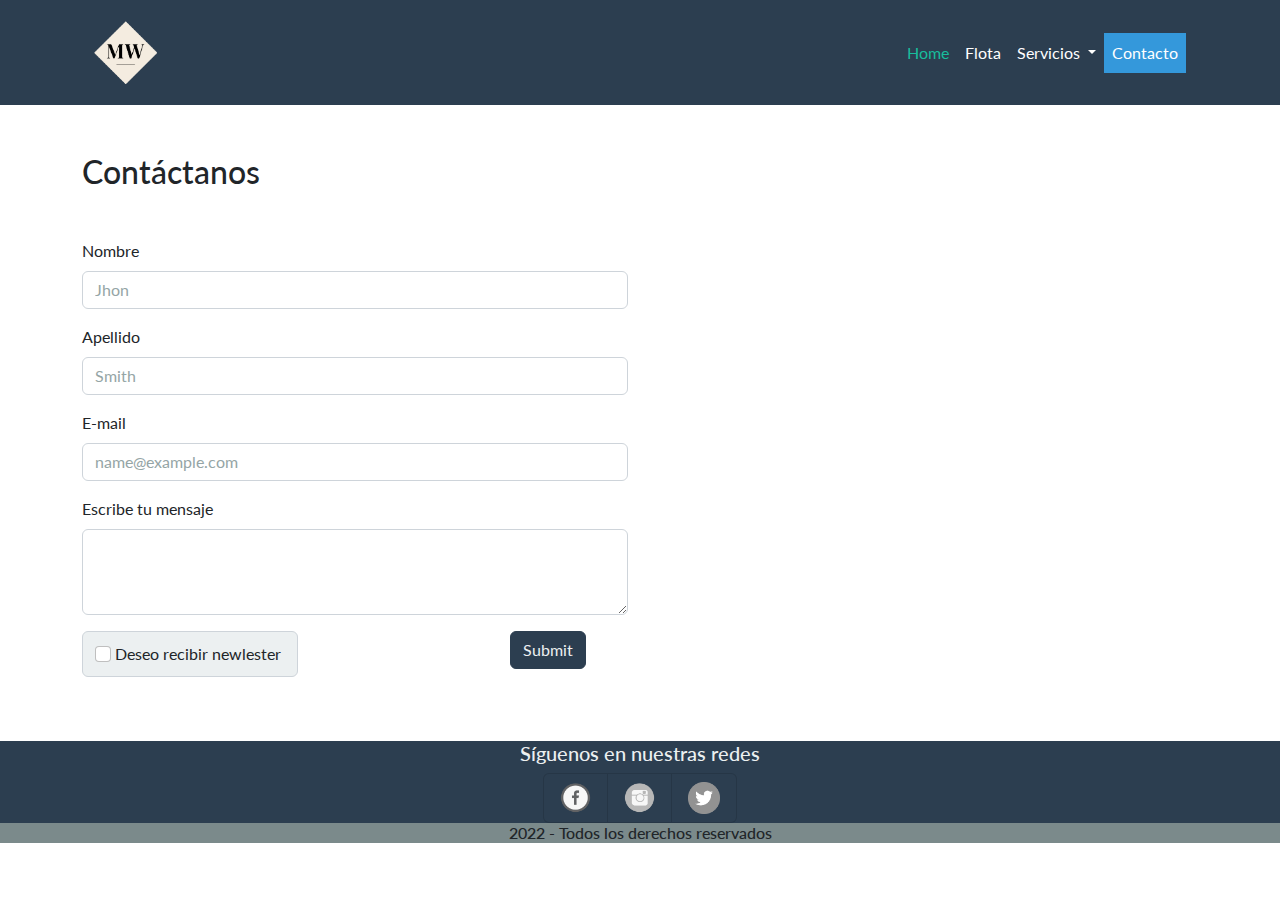
==== pages/contacto.html @ 02913297 "Se agrega proyecto a github" ====
<!DOCTYPE html>
<html lang="en">
<head>
    <meta charset="UTF-8">
    <meta http-equiv="X-UA-Compatible" content="IE=edge">
    <meta name="viewport" content="width=device-width, initial-scale=1.0">
    <link rel="shortcut icon" href="../assets/images/favicon.ico" type="image/x-icon">
    <title>Logística MW con Boostrap</title>
    <link href="https://cdn.jsdelivr.net/npm/bootstrap@5.2.0/dist/css/bootstrap.min.css" rel="stylesheet">
    <script src="https://cdn.jsdelivr.net/npm/bootstrap@5.2.0/dist/js/bootstrap.bundle.min.js"></script>
    <link rel="stylesheet" href="../bootstrap.min.css">
    <link rel="stylesheet" href="../style.css">
</head>
<body>
    <header class="bg-primary">
        <div class="container">
            <nav class="navbar navbar-expand-lg navbar-dark">
                <div class="container-fluid">
                  <a class="navbar-brand" href="#"><img src="../assets/images/logo-mw.jpg" alt=""></a>
                  <button class="navbar-toggler" type="button" data-bs-toggle="collapse" data-bs-target="#navbarSupportedContent" aria-controls="navbarSupportedContent" aria-expanded="false" aria-label="Toggle navigation">
                    <span class="navbar-toggler-icon"></span>
                  </button>
                  <div class="collapse navbar-collapse" id="navbarSupportedContent">
                    <ul class="navbar-nav ms-auto mb-2 mb-lg-0">
                      <li class="nav-item">
                        <a class="nav-link active" aria-current="page" href="../index.html">Home</a>
                      </li>
                      <li class="nav-item">
                        <a class="nav-link" href="./flota.html">Flota</a>
                      </li>
                      <li class="nav-item dropdown">
                        <a class="nav-link dropdown-toggle" href="#" role="button" data-bs-toggle="dropdown" aria-expanded="false">
                          Servicios
                        </a>
                        <ul class="dropdown-menu">
                          <li><a class="dropdown-item" href="./servicios.html">Llega hoy</a></li>
                          <li><a class="dropdown-item" href="./servicios.html">Traslado inmediato</a></li>
                          <li><a class="dropdown-item" href="./servicios.html">Envíos fuera de Buenos Aires</a></li>
                          <li><hr class="dropdown-divider"></li>
                          <li><a class="dropdown-item" href="./servicios.html">Precios</a></li>
                        </ul>
                      </li>
                      <li class="nav-item">
                        <a class="nav-link bg-info text-center" href="./contacto.html">Contacto</a>
                      </li>
                    </ul>
                  </div>
                </div>
              </nav>
        </div>
    </header>
    <main>
        <section class="container">
            <form class="row">
                <div class="col-12">
                    <h3 class="mt-5 mb-5">Contáctanos</h3>
                </div>
                <div class="col-12 col-md-6">
                    <div class="mb-3">
                        <label for="exampleFormControlInput1" class="form-label">Nombre</label>
                        <input type="text" class="form-control" id="exampleFormControlInput1" placeholder="Jhon">
                    </div>
                    <div class="mb-3">
                        <label for="exampleFormControlInput2" class="form-label">Apellido</label>
                        <input type="text" class="form-control" id="exampleFormControlInput2" placeholder="Smith">
                    </div>
                    <div class="mb-3">
                        <label for="exampleFormControlInput3" class="form-label">E-mail</label>
                        <input type="email" class="form-control" id="exampleFormControlInput3" placeholder="name@example.com">
                    </div>
                    <div class="mb-3">
                        <label for="exampleFormControlTextarea1" class="form-label">Escribe tu mensaje</label>
                        <textarea class="form-control" id="exampleFormControlTextarea1" rows="3"></textarea>
                    </div>
                    <div class="container p-0">
                        <div class="row justify-content-between">
                            <div class="col-12 col-sm-9">
                                <div class="input-group mb-3">
                                    <div class="input-group-text">
                                      <input class="form-check-input mt-0" id="exampleFormControlInput4" type="checkbox" value="" aria-label="Checkbox for following text input">
                                      <label class="p-1" for="exampleFormControlInput4">Deseo recibir newlester</label>
                                    </div>
                                </div>
                            </div>
                            <div class="col-12 col-sm-3 ">
                                <div class="mb-3">
                                    <input class="btn btn-primary text-light m-0" type="submit">
                                </div>
                            </div>
                        </div>
                    </div>
                </div>
            </form>
        </section>
    </main>
    <footer class="bg-primary mt-5">
        <div class="container">
            <div class="row">
                <div class="col-12 text-center">
                    <h5 class="text-light">Síguenos en nuestras redes</h5>
                </div>
                <div class="col-12">
                    <ul class="list-group list-group-horizontal justify-content-center">
                        <li class="list-group-item bg-primary"><img src="../assets/images/facebook-icon.png" alt=""></li>
                        <li class="list-group-item bg-primary"><img src="../assets/images/instagram-logo.png" alt=""></li>
                        <li class="list-group-item bg-primary"><img src="../assets/images/twitter-logo.png" alt=""></li>
                    </ul>
                </div>
            </div>
        </div>
        <div class="bg-dark text-center">
            <h6 class="m-0">2022 - Todos los derechos reservados</h6>
        </div>
    </footer>
</body>
---- style.css ----
body{
    min-width: 320px;
}
.carousel {
    height: 66.67%;
    margin-bottom: 0;
}
.carousel-inner, .carousel-item img{ 
    height: 70vh;
    object-fit: cover;
}

.navbar-brand img{
    height: 7vh;
}
.carousel__txt{
    background-color: rgba(0, 0, 0, 0.507);
}
.title{
    text-align: center;
    padding: 1em;
}
.list-group li{
    text-align: center;
}
.card{
    margin: 0 auto;
    margin-bottom: 4rem;
}
.list-group-item img{
    height: 2rem;
}
.card-tall img{
    height: 30vh;
    min-height: 200px;
    object-fit: cover;
}
.wp-logo img{
    height: 30px;
}
.bg-image{
    height: 60vh;
    max-height: 400px;
    min-height: 200px;
    background-image: url(./assets/images/rastreo-satelital.png);
    background-size: cover;
    background-position: center;
}
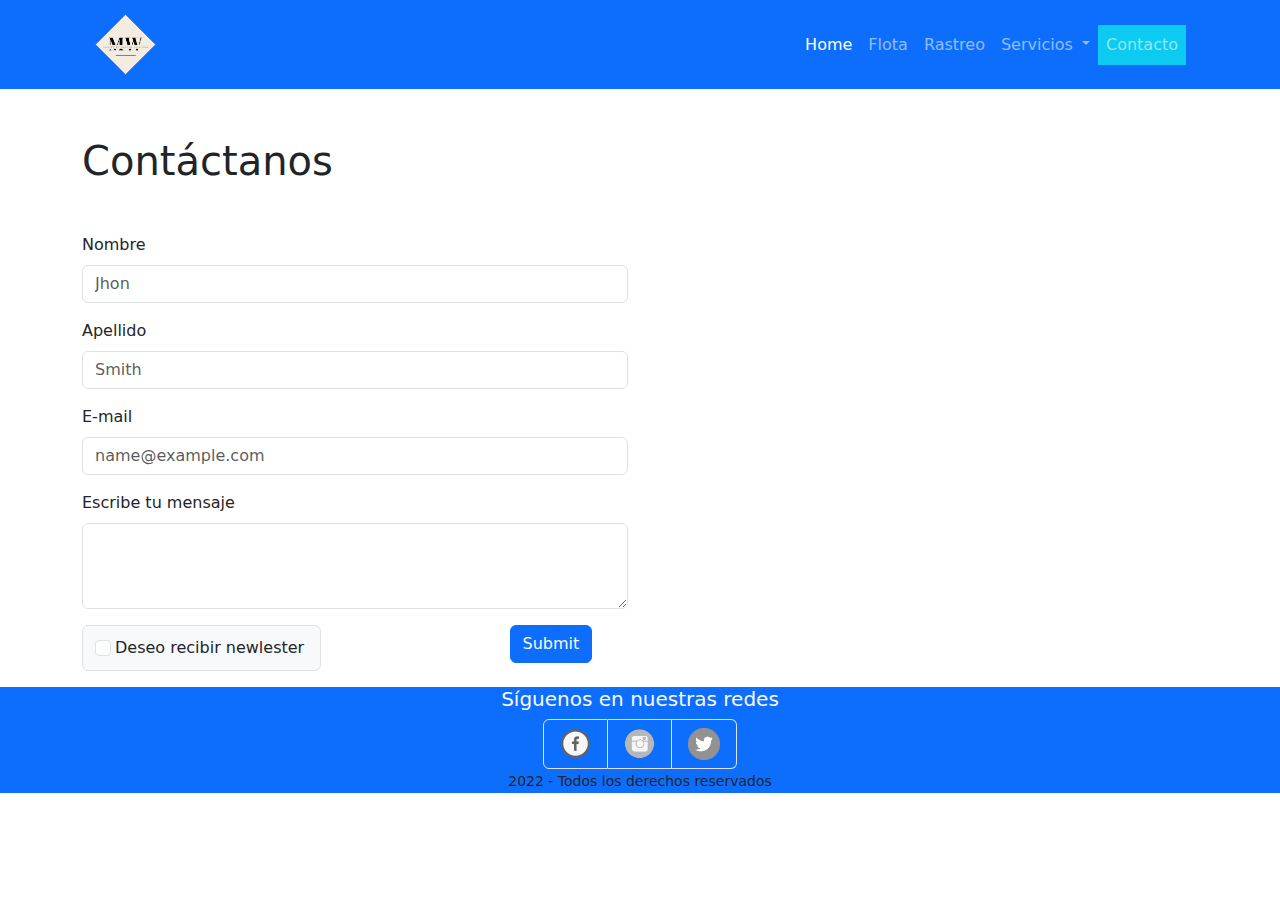
==== commit f61710cd: "se hacen correcciones en enlaces de nav de index y se corrige jerarquía de h1 al h6" ====
--- a/pages/contacto.html
+++ b/pages/contacto.html
@@ -16,7 +16,9 @@
         <div class="container">
             <nav class="navbar navbar-expand-lg navbar-dark">
                 <div class="container-fluid">
-                  <a class="navbar-brand" href="#"><img src="../assets/images/logo-mw.jpg" alt=""></a>
+                    <a class="navbar-brand" href="../index.html">
+                        <img src="../assets/images/logo-mw.jpg" alt="logo MW">
+                    </a>
                   <button class="navbar-toggler" type="button" data-bs-toggle="collapse" data-bs-target="#navbarSupportedContent" aria-controls="navbarSupportedContent" aria-expanded="false" aria-label="Toggle navigation">
                     <span class="navbar-toggler-icon"></span>
                   </button>
@@ -27,6 +29,9 @@
                       </li>
                       <li class="nav-item">
                         <a class="nav-link" href="./flota.html">Flota</a>
+                      </li>
+                      <li class="nav-item">
+                        <a class="nav-link" href="./rastreo.html">Rastreo</a>
                       </li>
                       <li class="nav-item dropdown">
                         <a class="nav-link dropdown-toggle" href="#" role="button" data-bs-toggle="dropdown" aria-expanded="false">
@@ -53,7 +58,7 @@
         <section class="container">
             <form class="row">
                 <div class="col-12">
-                    <h3 class="mt-5 mb-5">Contáctanos</h3>
+                    <h1 class="mt-5 mb-5">Contáctanos</h1>
                 </div>
                 <div class="col-12 col-md-6">
                     <div class="mb-3">
@@ -93,23 +98,23 @@
             </form>
         </section>
     </main>
-    <footer class="bg-primary mt-5">
+    <footer class="bg-primary">
         <div class="container">
             <div class="row">
                 <div class="col-12 text-center">
-                    <h5 class="text-light">Síguenos en nuestras redes</h5>
+                    <h2 class="text-light fs-5">Síguenos en nuestras redes</h2>
                 </div>
                 <div class="col-12">
                     <ul class="list-group list-group-horizontal justify-content-center">
-                        <li class="list-group-item bg-primary"><img src="../assets/images/facebook-icon.png" alt=""></li>
-                        <li class="list-group-item bg-primary"><img src="../assets/images/instagram-logo.png" alt=""></li>
-                        <li class="list-group-item bg-primary"><img src="../assets/images/twitter-logo.png" alt=""></li>
+                        <li class="list-group-item bg-primary"><img src="../assets/images/facebook-icon.png" alt="logo facebook"></li>
+                        <li class="list-group-item bg-primary"><img src="../assets/images/instagram-logo.png" alt="logo instagram"></li>
+                        <li class="list-group-item bg-primary"><img src="../assets/images/twitter-logo.png" alt="logo twitter"></li>
                     </ul>
                 </div>
             </div>
         </div>
-        <div class="bg-dark text-center">
-            <h6 class="m-0">2022 - Todos los derechos reservados</h6>
+        <div class="bg-primary text-center">
+            <small class="m-0">2022 - Todos los derechos reservados</small>
         </div>
     </footer>
 </body>